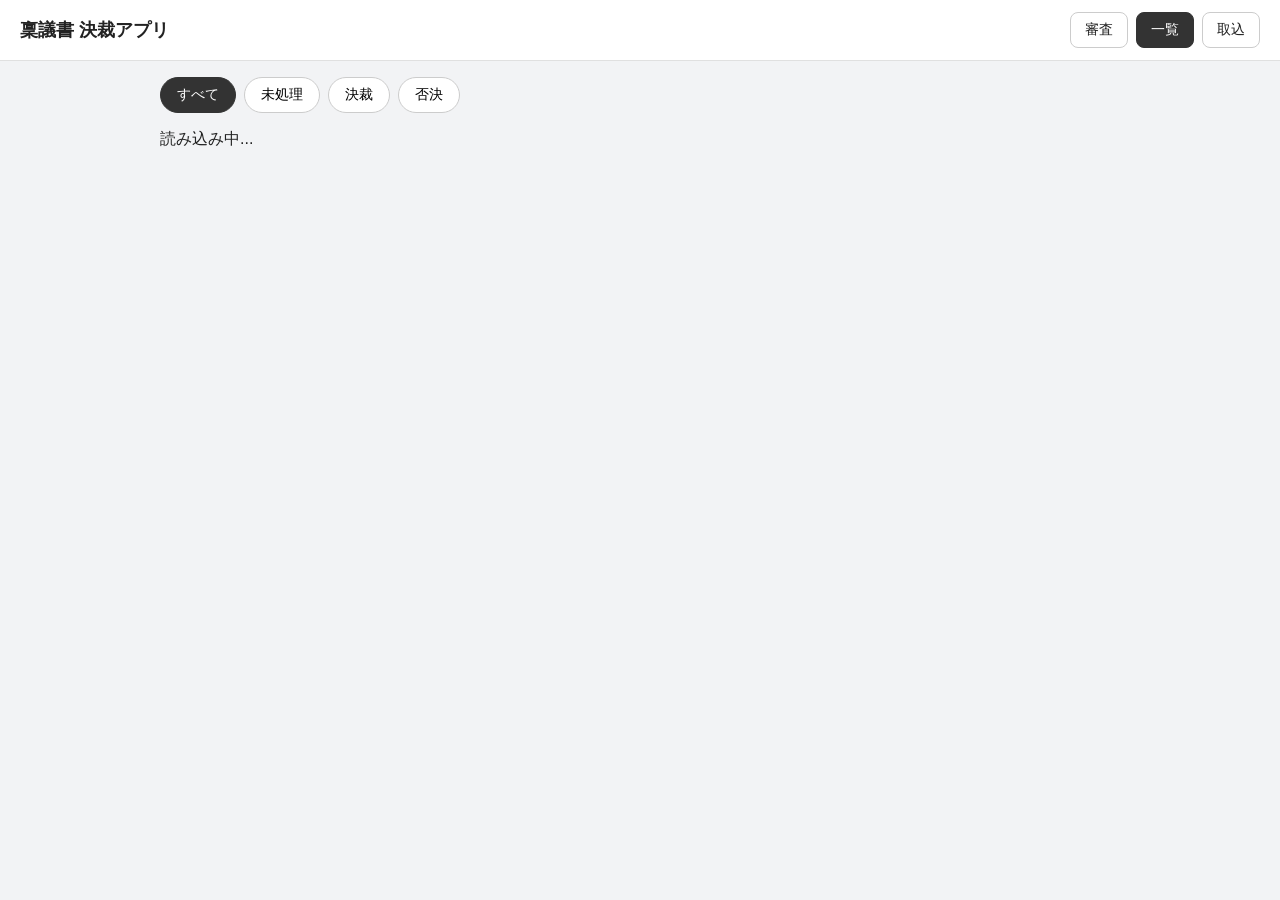
==== public/list.html @ adffd28d "Initial version of ringi document approval app Static HTML/JS app for reviewing internal approval do" ====
<!DOCTYPE html>
<html lang="ja">
<head>
<meta charset="UTF-8">
<meta name="viewport" content="width=device-width, initial-scale=1.0">
<title>稟議書 決裁 | 一覧</title>
<link rel="stylesheet" href="css/style.css">
</head>
<body>
<header class="app-header">
  <h1>稟議書 決裁アプリ</h1>
  <nav class="nav-links">
    <a href="index.html">審査</a>
    <a href="list.html" class="active">一覧</a>
    <a href="upload.html">取込</a>
  </nav>
</header>

<main class="list-main">
  <div class="filter-tabs" id="filterTabs">
    <button data-status="all" class="active">すべて</button>
    <button data-status="pending">未処理</button>
    <button data-status="approved">決裁</button>
    <button data-status="rejected">否決</button>
  </div>
  <div class="doc-list" id="docList">読み込み中...</div>
</main>

<div class="lightbox" id="lightbox">
  <img id="lightboxImg" src="" alt="">
</div>

<div class="save-toast" id="saveToast">保存しました</div>

<script src="https://cdn.jsdelivr.net/npm/@supabase/supabase-js@2/dist/umd/supabase.min.js"></script>
<script src="js/config.js"></script>
<script src="js/supabaseClient.js"></script>
<script src="js/list.js"></script>
</body>
</html>
---- public/css/style.css ----
* {
  box-sizing: border-box;
}

html, body {
  margin: 0;
  padding: 0;
  height: 100%;
  font-family: -apple-system, BlinkMacSystemFont, "Hiragino Sans", "Yu Gothic", sans-serif;
  background: #f2f3f5;
  color: #222;
  overscroll-behavior: none;
}

a {
  color: inherit;
}

header.app-header {
  display: flex;
  align-items: center;
  justify-content: space-between;
  padding: 12px 20px;
  background: #fff;
  border-bottom: 1px solid #e0e0e0;
  position: sticky;
  top: 0;
  z-index: 50;
}

header.app-header h1 {
  font-size: 18px;
  margin: 0;
}

.nav-links {
  display: flex;
  gap: 8px;
}

.nav-links a, .nav-links button {
  padding: 8px 14px;
  border-radius: 8px;
  border: 1px solid #ccc;
  background: #fff;
  text-decoration: none;
  font-size: 14px;
  cursor: pointer;
}

.nav-links a.active {
  background: #333;
  color: #fff;
  border-color: #333;
}

/* ---------- Review screen ---------- */

.review-main {
  display: flex;
  flex-direction: column;
  align-items: center;
  padding: 20px;
  height: calc(100vh - 60px);
  touch-action: none;
}

.progress-text {
  margin: 4px 0 16px;
  color: #666;
  font-size: 14px;
}

.card-stage {
  position: relative;
  width: min(90vw, 640px);
  height: calc(100% - 140px);
  display: flex;
  align-items: center;
  justify-content: center;
}

.doc-card {
  position: absolute;
  width: 100%;
  height: 100%;
  background: #fff;
  border-radius: 16px;
  box-shadow: 0 8px 24px rgba(0,0,0,0.15);
  display: flex;
  align-items: center;
  justify-content: center;
  overflow: hidden;
  cursor: grab;
  user-select: none;
  will-change: transform;
}

.doc-card:active {
  cursor: grabbing;
}

.doc-card img {
  max-width: 100%;
  max-height: 100%;
  object-fit: contain;
  pointer-events: none;
}

.stamp {
  position: absolute;
  top: 40px;
  padding: 10px 24px;
  font-size: 40px;
  font-weight: 900;
  border: 8px solid currentColor;
  border-radius: 16px;
  opacity: 0;
  transform: rotate(-18deg);
  pointer-events: none;
  letter-spacing: 4px;
}

.stamp.approve {
  left: 30px;
  color: #1e9e50;
}

.stamp.reject {
  right: 30px;
  color: #d92b2b;
  transform: rotate(18deg);
}

.empty-state {
  text-align: center;
  color: #777;
  padding: 60px 20px;
}

.action-buttons {
  display: flex;
  gap: 24px;
  margin-top: 20px;
}

.action-buttons button {
  width: 120px;
  height: 64px;
  font-size: 20px;
  font-weight: bold;
  border-radius: 16px;
  border: none;
  color: #fff;
  cursor: pointer;
  box-shadow: 0 4px 10px rgba(0,0,0,0.2);
}

.btn-reject {
  background: #d92b2b;
}

.btn-approve {
  background: #1e9e50;
}

/* ---------- List screen ---------- */

.list-main {
  padding: 16px 20px 60px;
  max-width: 1000px;
  margin: 0 auto;
}

.filter-tabs {
  display: flex;
  gap: 8px;
  margin-bottom: 16px;
  flex-wrap: wrap;
}

.filter-tabs button {
  padding: 8px 16px;
  border-radius: 999px;
  border: 1px solid #ccc;
  background: #fff;
  cursor: pointer;
  font-size: 14px;
}

.filter-tabs button.active {
  background: #333;
  color: #fff;
  border-color: #333;
}

.doc-list {
  display: flex;
  flex-direction: column;
  gap: 12px;
}

.doc-row {
  display: flex;
  gap: 16px;
  background: #fff;
  border-radius: 12px;
  padding: 12px;
  box-shadow: 0 1px 4px rgba(0,0,0,0.08);
  align-items: flex-start;
}

.doc-row img {
  width: 90px;
  height: 90px;
  object-fit: cover;
  border-radius: 8px;
  background: #eee;
  cursor: zoom-in;
}

.doc-row .doc-body {
  flex: 1;
  min-width: 0;
}

.doc-row .doc-meta {
  display: flex;
  align-items: center;
  gap: 10px;
  margin-bottom: 6px;
  flex-wrap: wrap;
}

.doc-row .file-name {
  font-size: 13px;
  color: #666;
  word-break: break-all;
}

.status-badge {
  display: inline-flex;
  align-items: center;
  padding: 4px 10px;
  border-radius: 999px;
  font-size: 13px;
  font-weight: bold;
  color: #fff;
}

.status-badge.approved { background: #1e9e50; }
.status-badge.rejected { background: #d92b2b; }
.status-badge.pending { background: #999; }

.status-toggle {
  display: flex;
  gap: 6px;
}

.status-toggle button {
  padding: 4px 10px;
  border-radius: 8px;
  border: 1px solid #ccc;
  background: #fff;
  font-size: 13px;
  cursor: pointer;
}

.status-toggle button.selected.approve {
  background: #1e9e50;
  color: #fff;
  border-color: #1e9e50;
}

.status-toggle button.selected.reject {
  background: #d92b2b;
  color: #fff;
  border-color: #d92b2b;
}

.comment-box {
  width: 100%;
  min-height: 40px;
  border: 1px solid #ddd;
  border-radius: 8px;
  padding: 8px;
  font-size: 14px;
  font-family: inherit;
  resize: vertical;
}

.decided-at {
  font-size: 12px;
  color: #999;
  margin-top: 4px;
}

.save-toast {
  position: fixed;
  bottom: 20px;
  left: 50%;
  transform: translateX(-50%) translateY(20px);
  background: #333;
  color: #fff;
  padding: 10px 20px;
  border-radius: 999px;
  font-size: 14px;
  opacity: 0;
  transition: opacity 0.2s, transform 0.2s;
  pointer-events: none;
}

.save-toast.show {
  opacity: 1;
  transform: translateX(-50%) translateY(0);
}

/* image lightbox */
.lightbox {
  position: fixed;
  inset: 0;
  background: rgba(0,0,0,0.85);
  display: none;
  align-items: center;
  justify-content: center;
  z-index: 100;
  padding: 20px;
}

.lightbox.show {
  display: flex;
}

.lightbox img {
  max-width: 100%;
  max-height: 100%;
  border-radius: 8px;
}

/* ---------- Upload screen ---------- */

.upload-main {
  max-width: 600px;
  margin: 40px auto;
  padding: 0 20px;
}

.dropzone {
  border: 2px dashed #aaa;
  border-radius: 16px;
  padding: 40px 20px;
  text-align: center;
  color: #666;
  background: #fff;
  cursor: pointer;
}

.dropzone.dragover {
  border-color: #1e9e50;
  background: #eafbf1;
}

.upload-list {
  margin-top: 20px;
  display: flex;
  flex-direction: column;
  gap: 8px;
}

.upload-item {
  display: flex;
  align-items: center;
  gap: 10px;
  background: #fff;
  padding: 10px;
  border-radius: 8px;
  font-size: 14px;
}

.upload-item .name {
  flex: 1;
  word-break: break-all;
}

.upload-item .status {
  font-size: 13px;
  color: #666;
}

.upload-item .status.ok { color: #1e9e50; }
.upload-item .status.error { color: #d92b2b; }
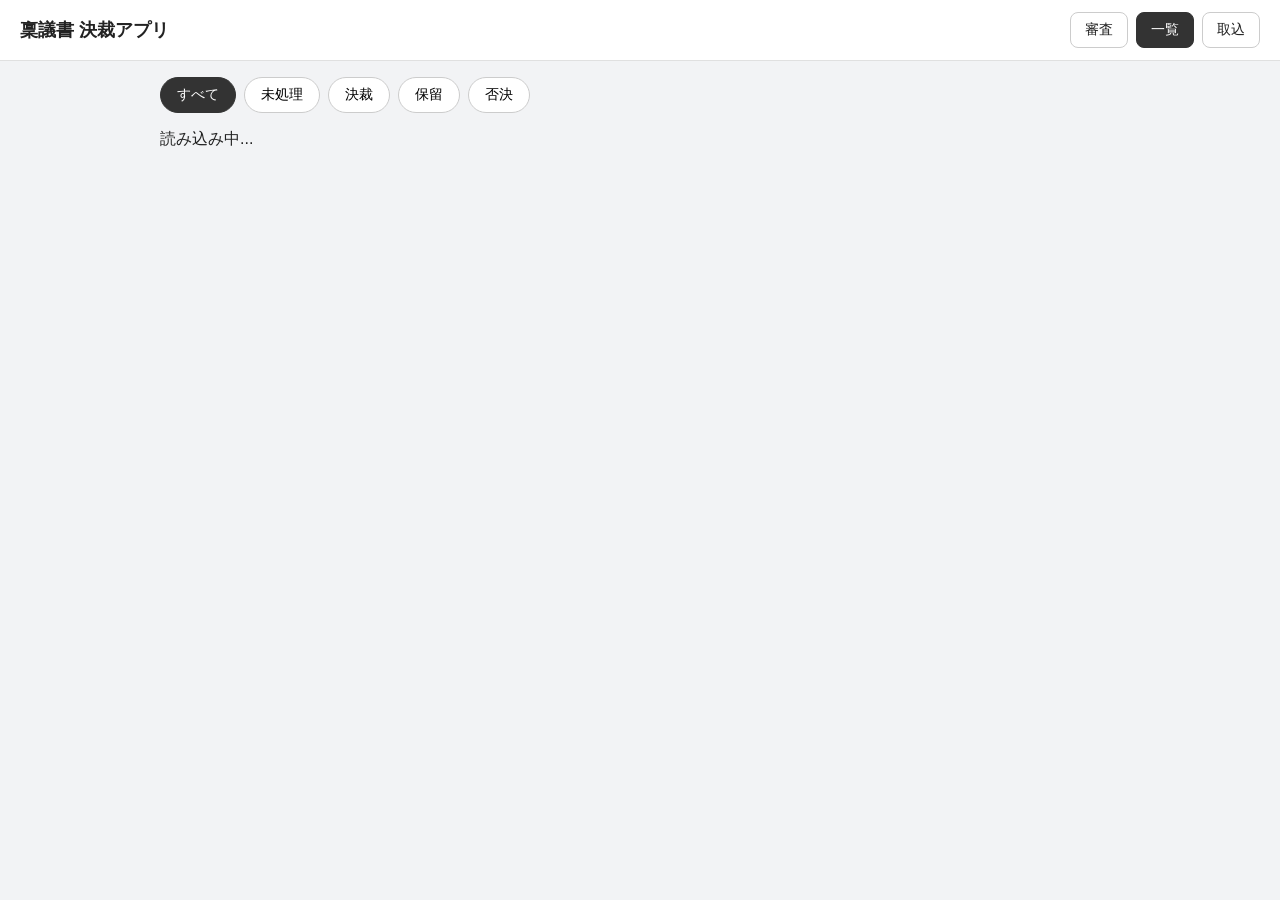
==== commit 61bfee1e: "Add hold (保留) as a third decision status Adds an on_hold status alongside approved/rejected so revie" ====
--- a/public/list.html
+++ b/public/list.html
@@ -21,6 +21,7 @@
     <button data-status="all" class="active">すべて</button>
     <button data-status="pending">未処理</button>
     <button data-status="approved">決裁</button>
+    <button data-status="on_hold">保留</button>
     <button data-status="rejected">否決</button>
   </div>
   <div class="doc-list" id="docList">読み込み中...</div>
--- a/public/css/style.css
+++ b/public/css/style.css
@@ -132,6 +132,13 @@
   transform: rotate(18deg);
 }
 
+.stamp.hold {
+  left: 50%;
+  top: 24px;
+  transform: translateX(-50%) rotate(0deg);
+  color: #d98c00;
+}
+
 .empty-state {
   text-align: center;
   color: #777;
@@ -164,6 +171,17 @@
   background: #1e9e50;
 }
 
+.btn-hold {
+  background: #d98c00;
+}
+
+.action-buttons button.btn-hold {
+  width: 100px;
+  height: 56px;
+  font-size: 16px;
+  align-self: center;
+}
+
 /* ---------- List screen ---------- */
 
 .list-main {
@@ -251,6 +269,7 @@
 .status-badge.approved { background: #1e9e50; }
 .status-badge.rejected { background: #d92b2b; }
 .status-badge.pending { background: #999; }
+.status-badge.on_hold { background: #d98c00; }
 
 .status-toggle {
   display: flex;
@@ -276,6 +295,12 @@
   background: #d92b2b;
   color: #fff;
   border-color: #d92b2b;
+}
+
+.status-toggle button.selected.hold {
+  background: #d98c00;
+  color: #fff;
+  border-color: #d98c00;
 }
 
 .comment-box {
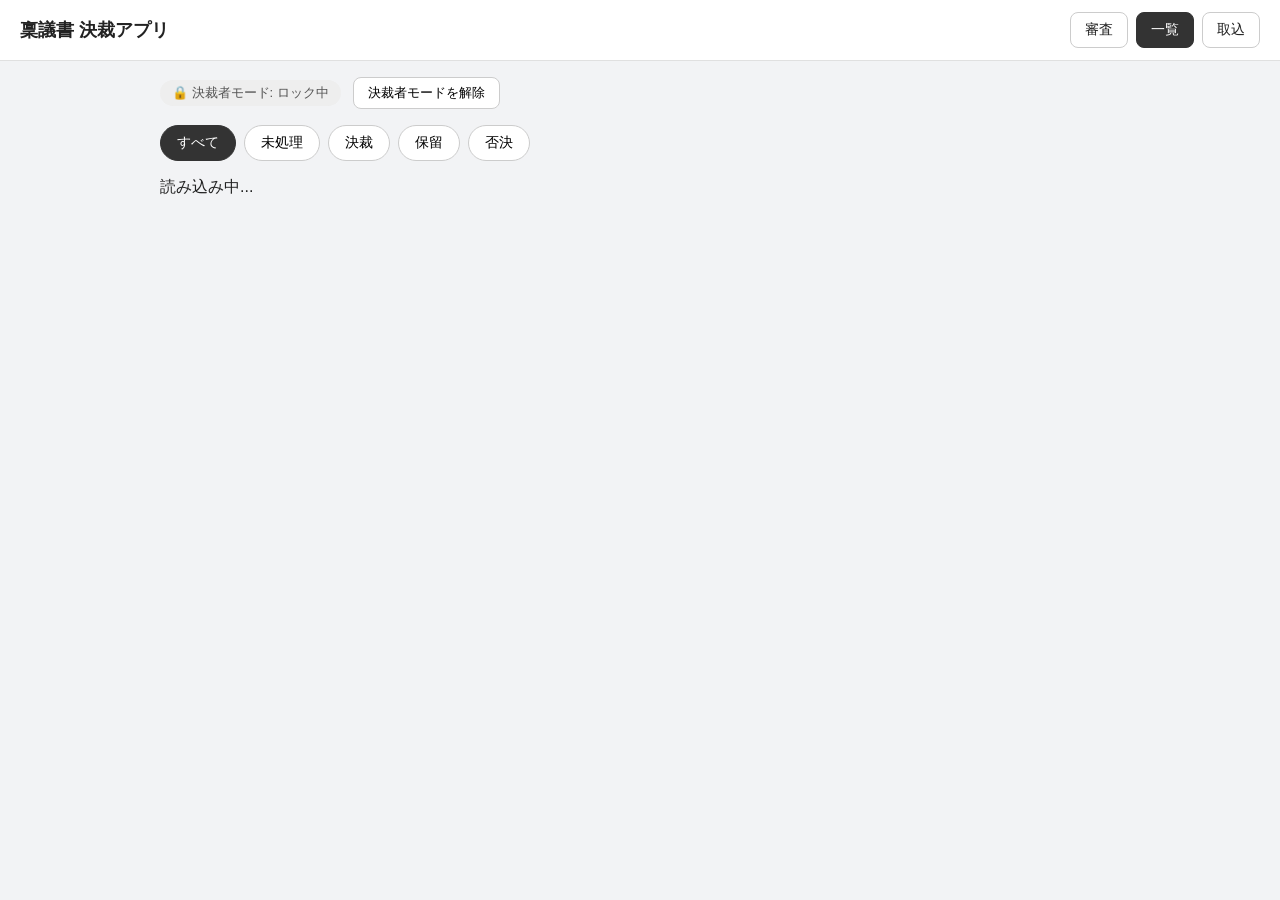
==== commit 7a51e480: "Restrict decision changes on the list screen to a passcode-gated mode General staff can still review" ====
--- a/public/list.html
+++ b/public/list.html
@@ -17,6 +17,10 @@
 </header>
 
 <main class="list-main">
+  <div class="decision-mode-bar">
+    <span id="modeStatus" class="mode-status locked">🔒 決裁者モード: ロック中</span>
+    <button id="modeToggleBtn">決裁者モードを解除</button>
+  </div>
   <div class="filter-tabs" id="filterTabs">
     <button data-status="all" class="active">すべて</button>
     <button data-status="pending">未処理</button>
--- a/public/css/style.css
+++ b/public/css/style.css
@@ -190,6 +190,40 @@
   margin: 0 auto;
 }
 
+.decision-mode-bar {
+  display: flex;
+  align-items: center;
+  gap: 12px;
+  margin-bottom: 16px;
+}
+
+.mode-status {
+  font-size: 13px;
+  padding: 4px 12px;
+  border-radius: 999px;
+  background: #eee;
+  color: #555;
+}
+
+.mode-status.unlocked {
+  background: #e6f6ec;
+  color: #1e9e50;
+}
+
+#modeToggleBtn {
+  padding: 6px 14px;
+  border-radius: 8px;
+  border: 1px solid #ccc;
+  background: #fff;
+  cursor: pointer;
+  font-size: 13px;
+}
+
+.status-toggle.locked button {
+  opacity: 0.4;
+  cursor: not-allowed;
+}
+
 .filter-tabs {
   display: flex;
   gap: 8px;
@@ -301,6 +335,21 @@
   background: #d98c00;
   color: #fff;
   border-color: #d98c00;
+}
+
+.delete-btn {
+  margin-left: auto;
+  padding: 4px 10px;
+  border-radius: 8px;
+  border: 1px solid #d92b2b;
+  background: #fff;
+  color: #d92b2b;
+  font-size: 13px;
+  cursor: pointer;
+}
+
+.delete-btn:hover {
+  background: #fdeaea;
 }
 
 .comment-box {
